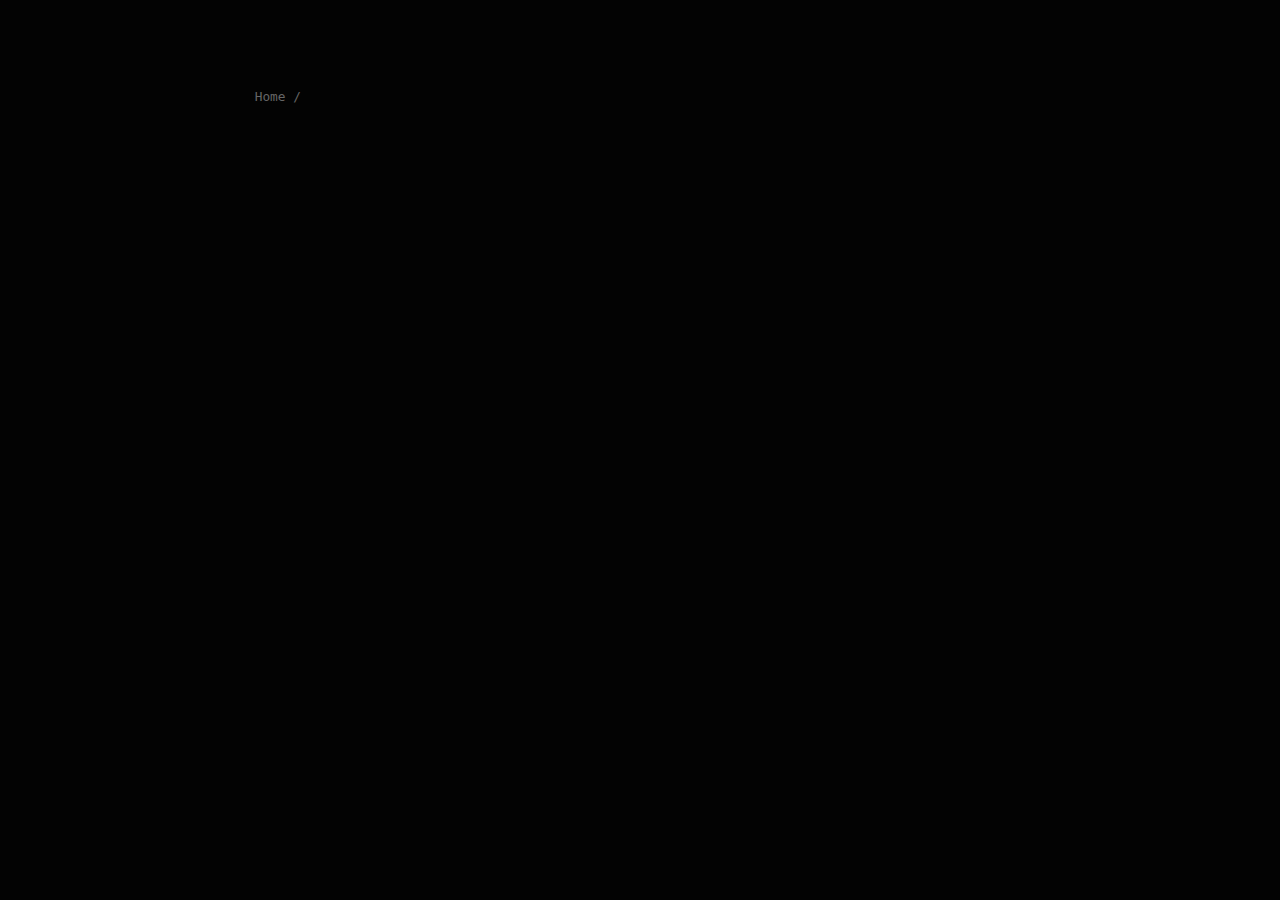
==== blogs/burn-the-boats.html @ c0f70610 "add files" ====
<!doctype html>
<html lang="en">
  <head>
    <meta charset="UTF-8" />
    <meta
      name="viewport"
      content="width=device-width, initial-scale=1.0, user-scalable=yes"
    />
    <meta name="author" content="Eric Camescasse" />
    <title><!--Title Goes Here--></title>
    <link rel="stylesheet" href="../css/normalize.css" />
    <link rel="stylesheet" href="../css/styles.css" />
  </head>
  <body class="blog">
    <div>
      <ol class="blog-header">
        <li><a href="/">Home</a></li>
        <li>/</li>
        <li>
          <!--Title Goes Here-->
        </li>
      </ol>
      <h3 class="blog-title">
        <!--Title Goes Here-->
      </h3>
      <p class="date">
        <!--Post Date Goes Here-->
      </p>
    </div>
    <div class="blog-content">
      <!--Images can be inserted anywhere in this div.-->
      <!--Use <h4> for titles.-->
      <!--Any other text goes inside <p> tags.-->
    </div>
  </body>
</html>
---- css/styles.css ----
@import url("https://fonts.cdnfonts.com/css/jetbrains-mono-2");

:root {
  --font-family: "JetBrains Mono", monospace;
  --line-height: 1.2rem;
  --text-color: #eee;
  --secondary-text-color: #aaa;
  --third-text-color: #666;
  --background-color: #030303;
  --avatar-size: 15ch;

  --font-weight-normal: 500;
  --font-weight-medium: 600;
  --font-weight-bold: 800;

  font-family: var(--font-family);
  font-weight: var(--font-weight-normal);
  font-style: normal;
  font-size: 16px;
}

html {
  display: flex;
  margin: 0;
  padding: 0;
  flex-direction: column;
  align-items: center;
  background: var(--background-color);
  color: var(--text-color);
}

body {
  width: 100%;
  position: relative;
  margin: calc(3 * var(--line-height)) 0;
  padding: var(--line-height) 2ch;
  max-width: calc(min(80ch, round(down, 100%, 1ch)));
}

.about,
.essays,
.projects,
.experience,
.links {
  margin: calc(2.5 * var(--line-height)) 0;
}

@media screen and (max-width: 480px) {
  :root {
    font-size: 14px;
  }
  body {
    padding: var(--line-height) 1ch;
  }
}

.header {
  height: var(--avatar-size);
  display: flex;
  align-items: center;
}

.avatar {
  width: var(--avatar-size);
  height: var(--avatar-size);
  float: left;
  margin-right: 2ch;
}

.avatar img {
  display: block;
  width: 100%;
  object-fit: contain;
  overflow: hidden;
  border-radius: 50%;
}

.blog-content img {
  width: 60%;
  display: block;
  margin-left: auto;
  margin-right: auto;
}

a {
  text-decoration: none;
  transition: text-decoration-thickness 1s ease;
}

a:hover {
  text-decoration: underline;
  text-underline-offset: 0.125rem;
  text-decoration-thickness: 0.125rem;
}

a,
a:visited,
a:active,
a:hover,
a:focus {
  color: var(--text-color);
}

a::after {
  content: url("../images/arrow-link.svg");
  vertical-align: text-bottom;
}

.blog a::after {
  content: "";
}

.description,
.about-content,
.project-description,
.job-description,
.blog-content p {
  color: var(--secondary-text-color);
}

.project-name,
.date,
.job-stack,
.social-network,
.blog-header,
.blog a {
  color: var(--third-text-color);
}

.blog-header {
  display: flex;
  list-style: none;
  align-items: center;
  padding-left: 0;
  margin-left: 0;
  font-size: 0.8rem;
}

.blog-header li:nth-child(2) {
  margin-left: 1ch;
  margin-right: 1ch;
}
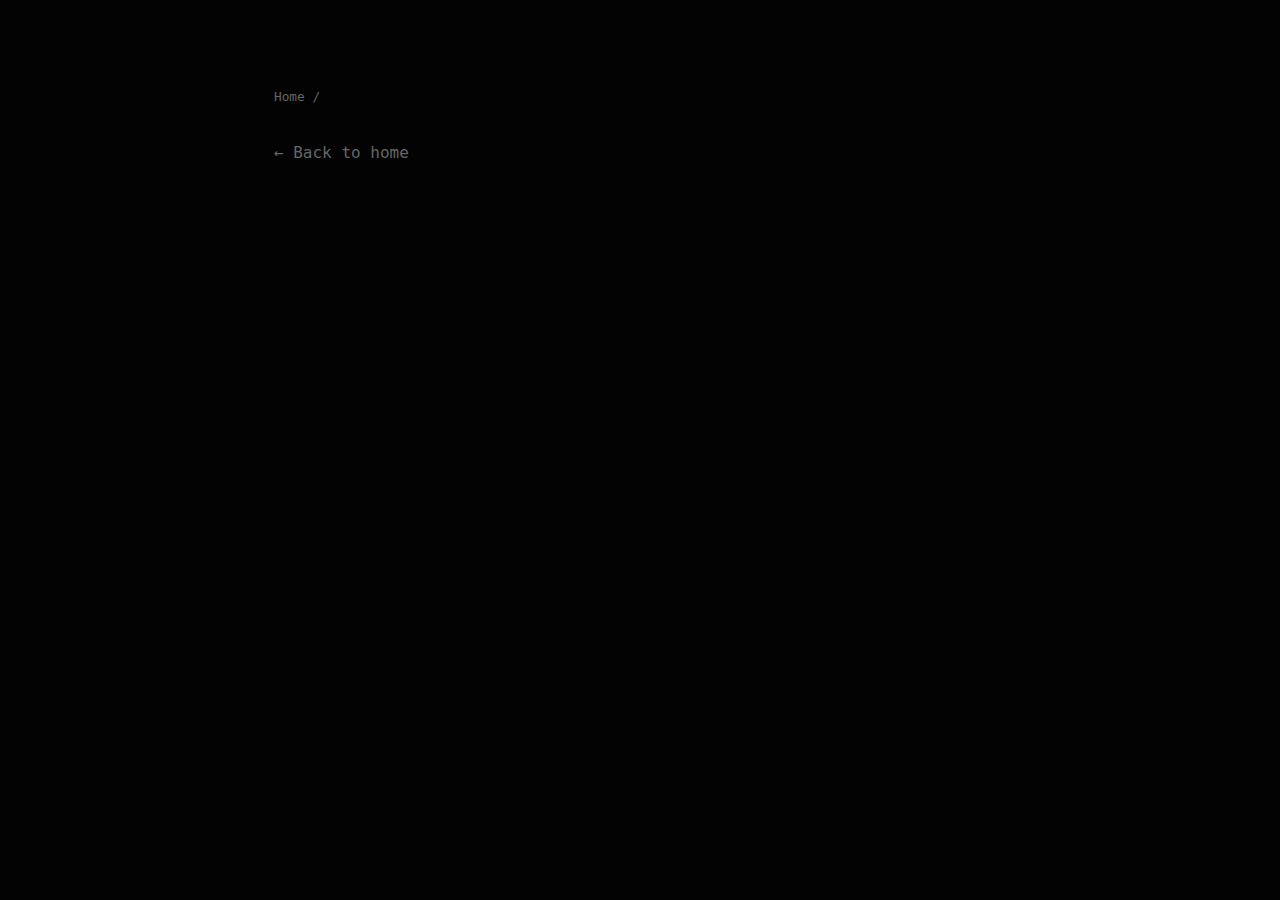
==== commit c6b55f6c: "fix blogs template and add top margin to back home link" ====
--- a/blogs/burn-the-boats.html
+++ b/blogs/burn-the-boats.html
@@ -25,6 +25,7 @@
       </h3>
       <p class="date">
         <!--Post Date Goes Here-->
+        <!--Format: 11 Jan 2020-->
       </p>
     </div>
     <div class="blog-content">
@@ -32,5 +33,7 @@
       <!--Use <h4> for titles.-->
       <!--Any other text goes inside <p> tags.-->
     </div>
+
+    <div class="back-home"><a href="/">← Back to home</a></div>
   </body>
 </html>
--- a/css/styles.css
+++ b/css/styles.css
@@ -16,7 +16,7 @@
   font-family: var(--font-family);
   font-weight: var(--font-weight-normal);
   font-style: normal;
-  font-size: 16px;
+  font-size: 14px;
 }
 
 html {
@@ -35,6 +35,7 @@
   margin: calc(3 * var(--line-height)) 0;
   padding: var(--line-height) 2ch;
   max-width: calc(min(80ch, round(down, 100%, 1ch)));
+  box-sizing: border-box;
 }
 
 .about,
@@ -42,16 +43,14 @@
 .projects,
 .experience,
 .links {
-  margin: calc(2.5 * var(--line-height)) 0;
+  margin: calc(3 * var(--line-height)) 0;
 }
 
-@media screen and (max-width: 480px) {
-  :root {
-    font-size: 14px;
-  }
-  body {
-    padding: var(--line-height) 1ch;
-  }
+.blog-entry,
+.project-description,
+.job-stack,
+.social-handle {
+  margin-bottom: calc(2 * var(--line-height));
 }
 
 .header {
@@ -106,8 +105,18 @@
   vertical-align: text-bottom;
 }
 
-.blog a::after {
+.blog-archive {
+  font-size: 0.8rem;
+  color: var(--third-text-color);
+}
+
+.blog a::after,
+.blog-archive::after {
   content: "";
+}
+
+.back-home {
+  margin-top: calc(2 * var(--line-height));
 }
 
 .description,
@@ -118,10 +127,11 @@
   color: var(--secondary-text-color);
 }
 
-.project-name,
-.date,
+.project-entry,
+.blog-date,
+.job-date,
 .job-stack,
-.social-network,
+.social-entry,
 .blog-header,
 .blog a {
   color: var(--third-text-color);
@@ -140,3 +150,38 @@
   margin-left: 1ch;
   margin-right: 1ch;
 }
+
+@media screen and (min-width: 480px) {
+  :root {
+    font-size: 16px;
+  }
+
+  .essays,
+  .projects,
+  .experience,
+  .links {
+    display: grid;
+    grid-template-columns: 1fr 3fr;
+    justify-items: left;
+    align-items: center;
+  }
+
+  .essays-title,
+  .blog-archive,
+  .projects-title,
+  .experience-title,
+  .links-title {
+    grid-column: 1 / 3;
+  }
+
+  .blog-entry,
+  .project-description,
+  .job-stack,
+  .social-handle {
+    margin-bottom: 0;
+  }
+
+  .job-stack {
+    margin-bottom: var(--line-height);
+  }
+}
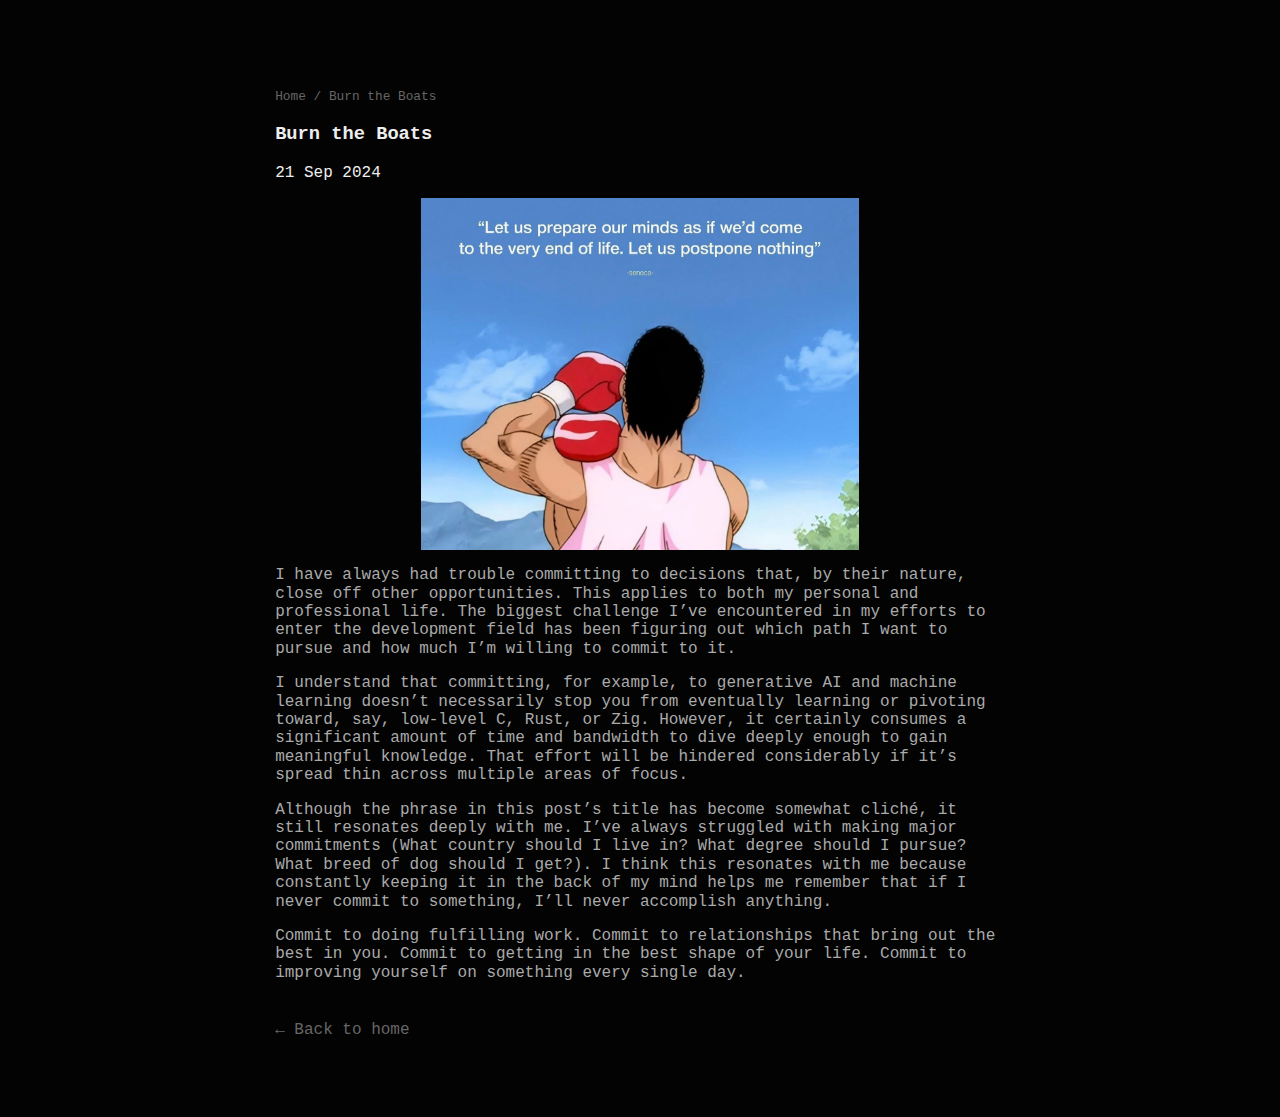
==== commit bc2c0fe1: "add blog entry" ====
--- a/blogs/burn-the-boats.html
+++ b/blogs/burn-the-boats.html
@@ -7,7 +7,7 @@
       content="width=device-width, initial-scale=1.0, user-scalable=yes"
     />
     <meta name="author" content="Eric Camescasse" />
-    <title><!--Title Goes Here--></title>
+    <title>Burn the Boats</title>
     <link rel="stylesheet" href="../css/normalize.css" />
     <link rel="stylesheet" href="../css/styles.css" />
   </head>
@@ -16,22 +16,41 @@
       <ol class="blog-header">
         <li><a href="/">Home</a></li>
         <li>/</li>
-        <li>
-          <!--Title Goes Here-->
-        </li>
+        <li>Burn the Boats</li>
       </ol>
-      <h3 class="blog-title">
-        <!--Title Goes Here-->
-      </h3>
-      <p class="date">
-        <!--Post Date Goes Here-->
-        <!--Format: 11 Jan 2020-->
-      </p>
+      <h3 class="blog-title">Burn the Boats</h3>
+      <p class="date">21 Sep 2024</p>
     </div>
     <div class="blog-content">
-      <!--Images can be inserted anywhere in this div.-->
-      <!--Use <h4> for titles.-->
-      <!--Any other text goes inside <p> tags.-->
+      <img src="../images/takamura-seneca.jpeg" alt="" />
+      <p>
+        I have always had trouble committing to decisions that, by their nature,
+        close off other opportunities. This applies to both my personal and
+        professional life. The biggest challenge I’ve encountered in my efforts
+        to enter the development field has been figuring out which path I want
+        to pursue and how much I’m willing to commit to it.
+      </p>
+      <p>
+        I understand that committing, for example, to generative AI and machine
+        learning doesn’t necessarily stop you from eventually learning or
+        pivoting toward, say, low-level C, Rust, or Zig. However, it certainly
+        consumes a significant amount of time and bandwidth to dive deeply
+        enough to gain meaningful knowledge. That effort will be hindered
+        considerably if it’s spread thin across multiple areas of focus.
+      </p>
+      <p>
+        Although the phrase in this post’s title has become somewhat cliché, it
+        still resonates deeply with me. I’ve always struggled with making major
+        commitments (What country should I live in? What degree should I pursue?
+        What breed of dog should I get?). I think this resonates with me because
+        constantly keeping it in the back of my mind helps me remember that if I
+        never commit to something, I’ll never accomplish anything.
+      </p>
+      <p>
+        Commit to doing fulfilling work. Commit to relationships that bring out
+        the best in you. Commit to getting in the best shape of your life.
+        Commit to improving yourself on something every single day.
+      </p>
     </div>
 
     <div class="back-home"><a href="/">← Back to home</a></div>
--- a/css/styles.css
+++ b/css/styles.css
@@ -133,7 +133,8 @@
 .job-stack,
 .social-entry,
 .blog-header,
-.blog a {
+.blog a,
+.projects .project-entry a {
   color: var(--third-text-color);
 }
 
